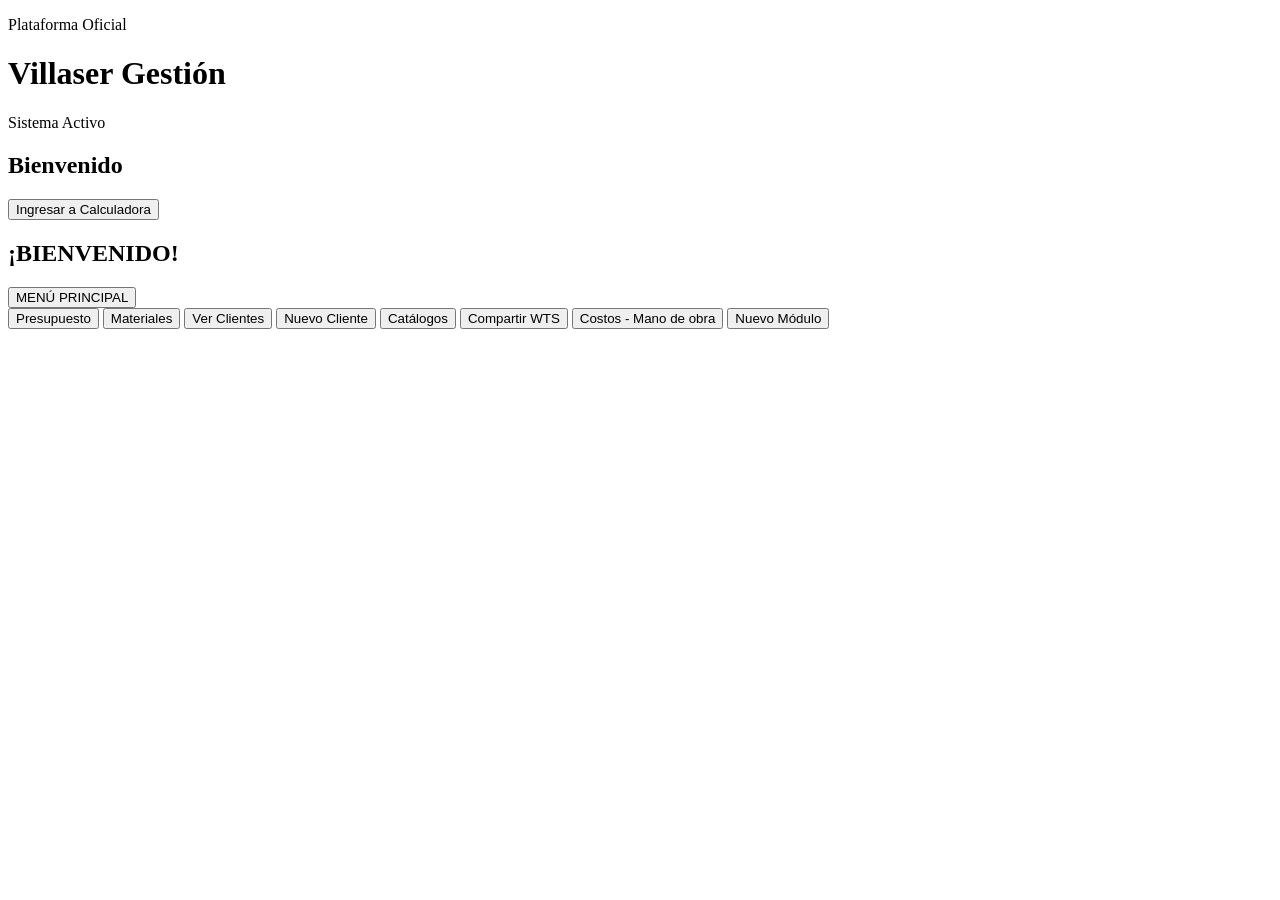
==== index.html @ 28cf25f5 "Create index.html" ====
<!DOCTYPE html>
<html lang="es">
<head>
    <meta charset="UTF-8">
    <meta name="viewport" content="width=device-width, initial-scale=1.0, maximum-scale=1.0, user-scalable=no">
    <meta name="apple-mobile-web-app-capable" content="yes">
    <meta name="apple-mobile-web-app-status-bar-style" content="black-translucent">
    <meta name="mobile-web-app-capable" content="yes">
    <meta name="theme-color" content="#121212">
    
    <title>Villaser Gestión</title>
    <link rel="stylesheet" href="style.css">
</head>
<body>

    <!-- CABECERA PRINCIPAL -->
    <header class="gnc-card" id="mainHeader">
        <p class="gnc-label">Plataforma Oficial</p>
        <h1 class="gnc-title">Villaser Gestión</h1>
        <div class="gnc-status">
            <span class="status-dot"></span>
            <span class="status-text">Sistema Activo</span>
        </div>
    </header>

    <!-- PANTALLA DE INICIO / ACCESO -->
    <main id="accessScreen" class="glass-container">
        <h2>Bienvenido</h2>
        <button id="enterBtn" class="primary-action-btn" onclick="iniciarAcceso()">Ingresar a Calculadora</button>
    </main>

    <!-- PANTALLA DE BIENVENIDA (ANIMACIÓN) -->
    <section id="welcomeScreen" class="hidden">
        <h2 class="welcome-text">¡BIENVENIDO!</h2>
    </section>

    <!-- INTERFAZ PRINCIPAL DE LA APP -->
    <section id="appScreen" class="hidden">
        <!-- Botón Desplegable del Menú -->
        <button id="menuToggleBtn" class="glass-btn primary-btn" onclick="toggleMenu()">MENÚ PRINCIPAL</button>

        <!-- Cuadrícula de Botones de Módulos -->
        <nav id="menuGrid" class="grid-container hidden">
            <button class="grid-btn" id="btnPresupuesto">Presupuesto</button>
            <button class="grid-btn" id="btnMateriales">Materiales</button>
            <button class="grid-btn" id="btnVerClientes">Ver Clientes</button>
            <button class="grid-btn" id="btnNuevoCliente">Nuevo Cliente</button>
            <button class="grid-btn" id="btnCatalogos">Catálogos</button>
            <button class="grid-btn" id="btnCompartirWts">Compartir WTS</button>
            <button class="grid-btn" id="btnCostos">Costos - Mano de obra</button>
            <button class="grid-btn" id="btnNuevoModulo">Nuevo Módulo</button>
        </nav>
    </section>

    <script src="script.js"></script>
</body>
</html>
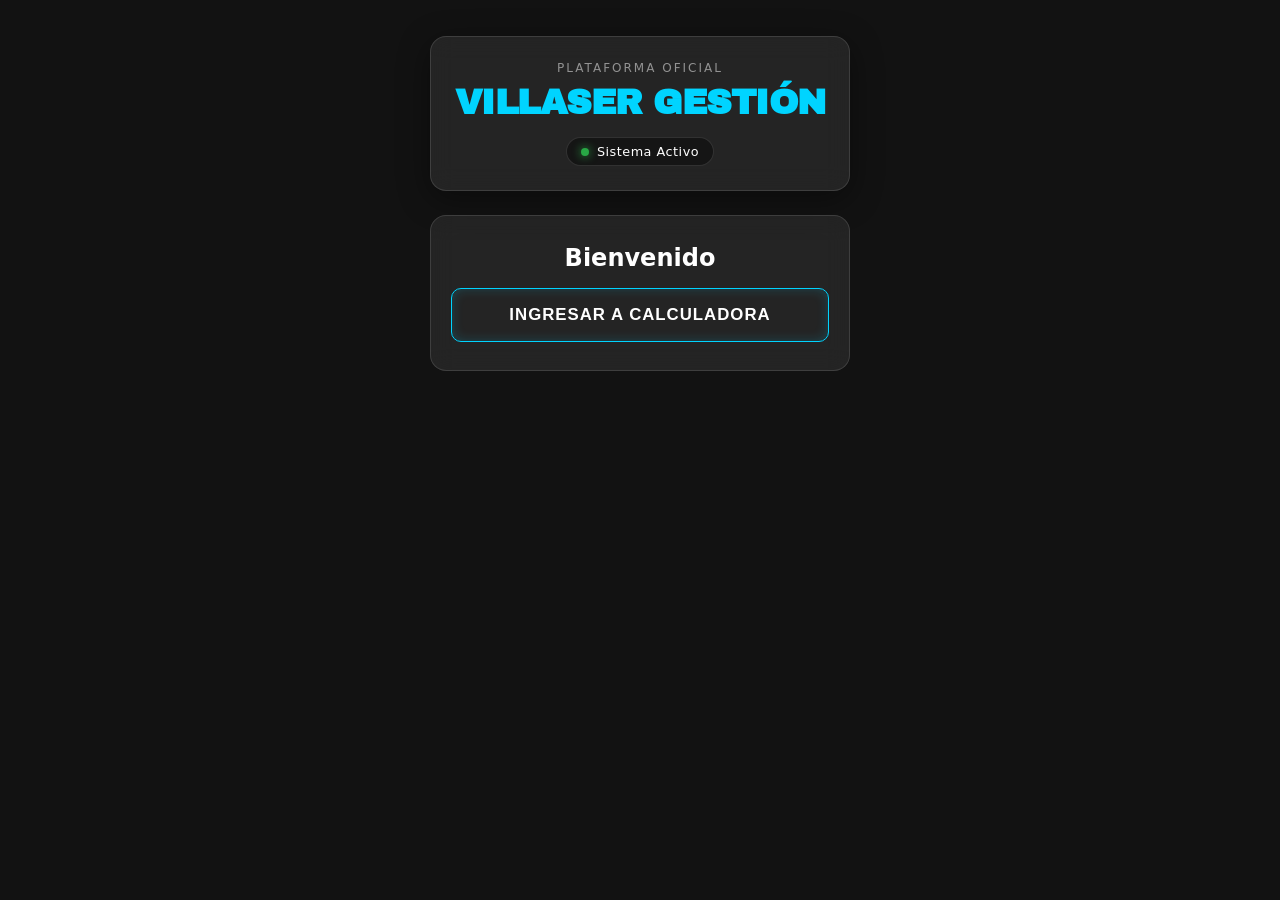
==== commit fd37e6b1: "Update index.html" ====
--- a/index.html
+++ b/index.html
@@ -41,14 +41,19 @@
 
         <!-- Cuadrícula de Botones de Módulos -->
         <nav id="menuGrid" class="grid-container hidden">
-            <button class="grid-btn" id="btnPresupuesto">Presupuesto</button>
-            <button class="grid-btn" id="btnMateriales">Materiales</button>
-            <button class="grid-btn" id="btnVerClientes">Ver Clientes</button>
-            <button class="grid-btn" id="btnNuevoCliente">Nuevo Cliente</button>
-            <button class="grid-btn" id="btnCatalogos">Catálogos</button>
-            <button class="grid-btn" id="btnCompartirWts">Compartir WTS</button>
-            <button class="grid-btn" id="btnCostos">Costos - Mano de obra</button>
-            <button class="grid-btn" id="btnNuevoModulo">Nuevo Módulo</button>
+            <button class="grid-btn" id="btnPresupuesto">Inecuaciones</button>
+            <button class="grid-btn" id="btnMateriales">Caida de Tension</button>
+            <button class="grid-btn" id="btnVerClientes">Intensidad admisible</button>
+            <button class="grid-btn" id="btnNuevoCliente">Potencia Motores CApacitores</button>
+            <button class="grid-btn" id="btnCatalogos">Verificacion Intensidad de Cortocircuito</button>
+            <button class="grid-btn" id="btnCompartirWts">Balance termico en Tableros</button>
+            <button class="grid-btn" id="btnCostos">Curva termica</button>
+            <button class="grid-btn" id="btnNuevoModulo">Banco de Capacitores</button>
+            <button class="grid-btn" id="btnNuevoModulo">Diagnóstico de Capacitores</button>
+            <button class="grid-btn" id="btnNuevoModulo">Corriente de CC Mínima</button>
+            <button class="grid-btn" id="btnNuevoModulo">Reduccion de CC máxima</button>
+            <button class="grid-btn" id="btnNuevoModulo">Máxima cantida de cables en cañería</button>
+            <button class="grid-btn" id="btnNuevoModulo">Nuevo Modulo</button>
         </nav>
     </section>
 
--- a/style.css
+++ b/style.css
@@ -0,0 +1,241 @@
+@import url('https://fonts.googleapis.com/css2?family=Archivo+Black&family=Segoe+UI:wght@400;600;700&display=swap');
+
+:root {
+  --primary-neon: #00d4ff;
+  --success-neon: #28a745;
+  --glass-bg: rgba(255, 255, 255, 0.08);
+  --glass-border: rgba(255, 255, 255, 0.12);
+  --dark-bg: #121212;
+}
+
+* {
+  box-sizing: border-box;
+  -webkit-tap-highlight-color: transparent;
+}
+
+body {
+  margin: 0;
+  padding: 16px;
+  display: flex;
+  flex-direction: column;
+  align-items: center;
+  background-color: var(--dark-bg);
+  min-height: 100vh;
+  width: 100%;
+  font-family: 'Segoe UI', system-ui, -apple-system, sans-serif;
+  overflow-x: hidden;
+  overscroll-behavior-y: none; 
+}
+
+/* CABECERA PRINCIPAL */
+.gnc-card {
+  background: var(--glass-bg);
+  backdrop-filter: blur(12px);
+  -webkit-backdrop-filter: blur(12px);
+  border: 1px solid var(--glass-border);
+  border-radius: 16px;
+  padding: 24px 16px;
+  text-align: center;
+  box-shadow: 0 8px 32px 0 rgba(0, 0, 0, 0.4);
+  width: 100%; 
+  max-width: 420px; 
+  margin-top: 20px;
+  transition: all 0.4s ease;
+}
+
+.gnc-label {
+  color: rgba(255, 255, 255, 0.5);
+  font-size: 0.75rem;
+  text-transform: uppercase;
+  letter-spacing: 2px;
+  margin: 0 0 8px 0;
+}
+
+.gnc-title {
+  font-family: 'Archivo Black', sans-serif;
+  color: var(--primary-neon);
+  font-size: 2.2rem;
+  margin: 0 0 16px 0;
+  text-transform: uppercase;
+  letter-spacing: -0.5px;
+  animation: neon-breathing 4s ease-in-out infinite;
+}
+
+.gnc-status {
+  display: inline-flex;
+  align-items: center;
+  background: rgba(0, 0, 0, 0.4);
+  padding: 6px 14px;
+  border-radius: 20px;
+  border: 1px solid var(--glass-border);
+}
+
+.status-dot {
+  width: 8px;
+  height: 8px;
+  background-color: var(--success-neon);
+  border-radius: 50%;
+  margin-right: 8px;
+  box-shadow: 0 0 10px var(--success-neon);
+  animation: pulse 2s infinite;
+}
+
+.status-text {
+  color: #ffffff;
+  font-size: 0.8rem;
+  letter-spacing: 0.5px;
+}
+
+/* CONTENEDORES Y BOTONES */
+.glass-container {
+  background: var(--glass-bg);
+  backdrop-filter: blur(12px);
+  -webkit-backdrop-filter: blur(12px);
+  border: 1px solid var(--glass-border);
+  border-radius: 16px;
+  padding: 28px 20px;
+  width: 100%;
+  max-width: 420px;
+  margin-top: 24px;
+  display: flex;
+  flex-direction: column;
+  align-items: center;
+  gap: 16px;
+}
+
+.glass-container h2 {
+  color: white;
+  text-align: center;
+  margin: 0;
+  font-weight: 600;
+}
+
+.primary-action-btn {
+  width: 100%;
+  background: transparent;
+  color: white;
+  border: 1px solid var(--primary-neon);
+  border-radius: 10px;
+  padding: 16px;
+  font-size: 1.05rem;
+  font-weight: bold;
+  cursor: pointer;
+  text-transform: uppercase;
+  letter-spacing: 1px;
+  transition: all 0.2s ease;
+  box-shadow: 0 0 12px rgba(0, 212, 255, 0.2) inset;
+}
+
+.primary-action-btn:active {
+  transform: scale(0.97);
+  background: var(--primary-neon);
+  color: #000;
+}
+
+/* PANTALLA DE BIENVENIDA */
+#welcomeScreen {
+  position: fixed;
+  top: 50%;
+  left: 50%;
+  transform: translate(-50%, -50%);
+  text-align: center;
+  width: 100%;
+  z-index: 100;
+  pointer-events: none;
+}
+
+.welcome-text {
+  font-family: 'Archivo Black', sans-serif;
+  color: var(--primary-neon);
+  font-size: 2.5rem;
+  opacity: 0;
+  text-transform: uppercase;
+  text-shadow: 0 0 20px var(--primary-neon);
+  margin: 0;
+}
+
+.animate-welcome {
+  animation: fade-in-out 2.5s forwards;
+}
+
+/* ESTRUCTURA MÓVIL Y GRILLA */
+#appScreen {
+  width: 100%;
+  max-width: 420px;
+  margin-top: 20px;
+  display: flex;
+  flex-direction: column;
+  align-items: center;
+}
+
+.primary-btn {
+  width: 100%;
+  margin-bottom: 16px;
+  background: rgba(255, 255, 255, 0.05);
+  color: var(--primary-neon);
+  border: 1px solid var(--primary-neon);
+  border-radius: 10px;
+  padding: 16px;
+  font-size: 1rem;
+  font-weight: 700;
+  text-transform: uppercase;
+  cursor: pointer;
+}
+
+.grid-container {
+  display: grid;
+  grid-template-columns: repeat(2, 1fr);
+  gap: 12px;
+  width: 100%;
+}
+
+.grid-btn {
+  background: #28a745;
+  border: 1px solid rgba(255, 255, 255, 0.2);
+  color: #ffffff;
+  font-weight: 700;
+  padding: 18px 8px;
+  font-size: 0.9rem;
+  border-radius: 8px;
+  box-shadow: 0 4px 10px rgba(0, 0, 0, 0.3);
+  text-transform: none;
+  cursor: pointer;
+  display: flex;
+  align-items: center;
+  justify-content: center;
+  text-align: center;
+}
+
+.grid-btn:active {
+  background: #218838;
+  transform: scale(0.96);
+}
+
+/* ANIMACIONES Y UTILIDADES */
+.hidden {
+  display: none !important;
+}
+
+@keyframes neon-breathing {
+  0%, 100% {
+    text-shadow: 0 0 8px rgba(0, 212, 255, 0.8), 0 0 15px rgba(0, 212, 255, 0.4);
+    transform: scale(1);
+  }
+  50% {
+    text-shadow: 0 0 15px rgba(0, 212, 255, 1), 0 0 25px rgba(0, 212, 255, 0.6);
+    transform: scale(1.02);
+  }
+}
+
+@keyframes pulse {
+  0% { opacity: 1; }
+  50% { opacity: 0.3; }
+  100% { opacity: 1; }
+}
+
+@keyframes fade-in-out {
+  0% { opacity: 0; transform: scale(0.8); }
+  25% { opacity: 1; transform: scale(1.05); }
+  75% { opacity: 1; transform: scale(1); }
+  100% { opacity: 0; transform: scale(1.1); }
+}
